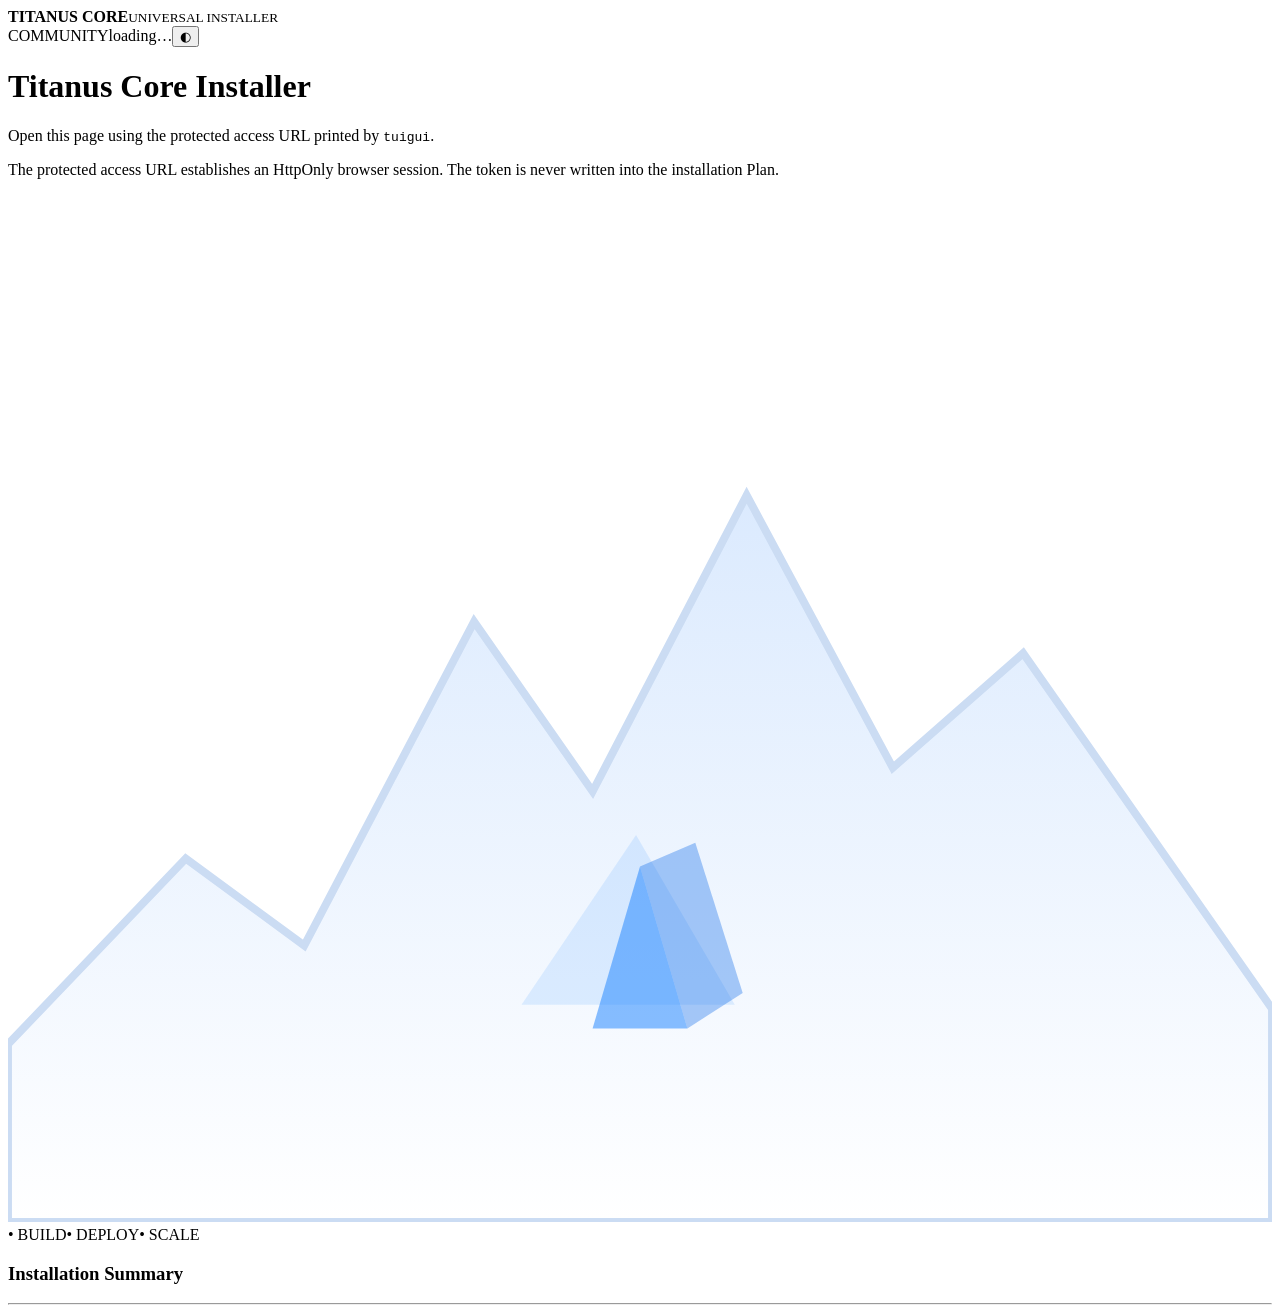
==== internal/webinstaller/assets/index.html @ 577bbcd4 "web-installer: add internal/webinstaller/assets/index.html" ====
<!doctype html>
<html lang="en">
<head>
  <meta charset="utf-8">
  <meta name="viewport" content="width=device-width, initial-scale=1">
  <title>Titanus Core Universal Installer</title>
  <link rel="stylesheet" href="/style.css">
</head>
<body>
  <header class="topbar">
    <div class="brand">
      <div class="brand-mark" aria-hidden="true"><span></span></div>
      <div><strong>TITANUS CORE</strong><small>UNIVERSAL INSTALLER</small></div>
    </div>
    <div class="top-actions"><span id="editionBadge" class="badge">COMMUNITY</span><span id="versionText">loading…</span><button id="themeButton" class="icon-button" aria-label="Toggle contrast">◐</button></div>
  </header>

  <div id="accessGate" class="access-gate hidden">
    <div class="access-card">
      <div class="brand-mark large"><span></span></div>
      <h1>Titanus Core Installer</h1>
      <p>Open this page using the protected access URL printed by <code>tuigui</code>.</p>
      <p class="muted">The protected access URL establishes an HttpOnly browser session. The token is never written into the installation Plan.</p>
    </div>
  </div>

  <div id="appShell" class="app-shell hidden">
    <aside class="sidebar">
      <nav id="stepNav" class="steps" aria-label="Installation steps"></nav>
      <div class="mountain-panel">
        <svg viewBox="0 0 320 260" role="img" aria-label="Titanus mountain motif">
          <defs><linearGradient id="mtn" x1="0" x2="0" y1="0" y2="1"><stop stop-color="#dbeafe"/><stop offset="1" stop-color="#ffffff"/></linearGradient></defs>
          <path d="M0 215 L45 168 75 190 118 108 148 151 187 76 224 145 257 116 320 206 320 260 0 260Z" fill="url(#mtn)" stroke="#cbdcf3" stroke-width="2"/>
          <path d="M130 205 L159 162 184 205Z" fill="#1f84ff" opacity=".12"/>
          <path d="M148 211 L160 170 172 211Z" fill="#1f84ff" opacity=".52"/>
          <path d="M160 170 L172 211 186 202 174 164Z" fill="#0b68e9" opacity=".35"/>
        </svg>
        <div class="motto"><span>• BUILD</span><span>• DEPLOY</span><span>• SCALE</span></div>
      </div>
    </aside>

    <main class="content">
      <section id="workspace" class="workspace"></section>
    </main>

    <aside class="summary-panel">
      <div class="summary-card">
        <h3>Installation Summary</h3>
        <dl id="summaryList"></dl>
        <hr>
        <div id="summaryDetails"></div>
      </div>
    </aside>
  </div>

  <div id="toast" class="toast hidden" role="status"></div>
  <script src="/app.js"></script>
</body>
</html>
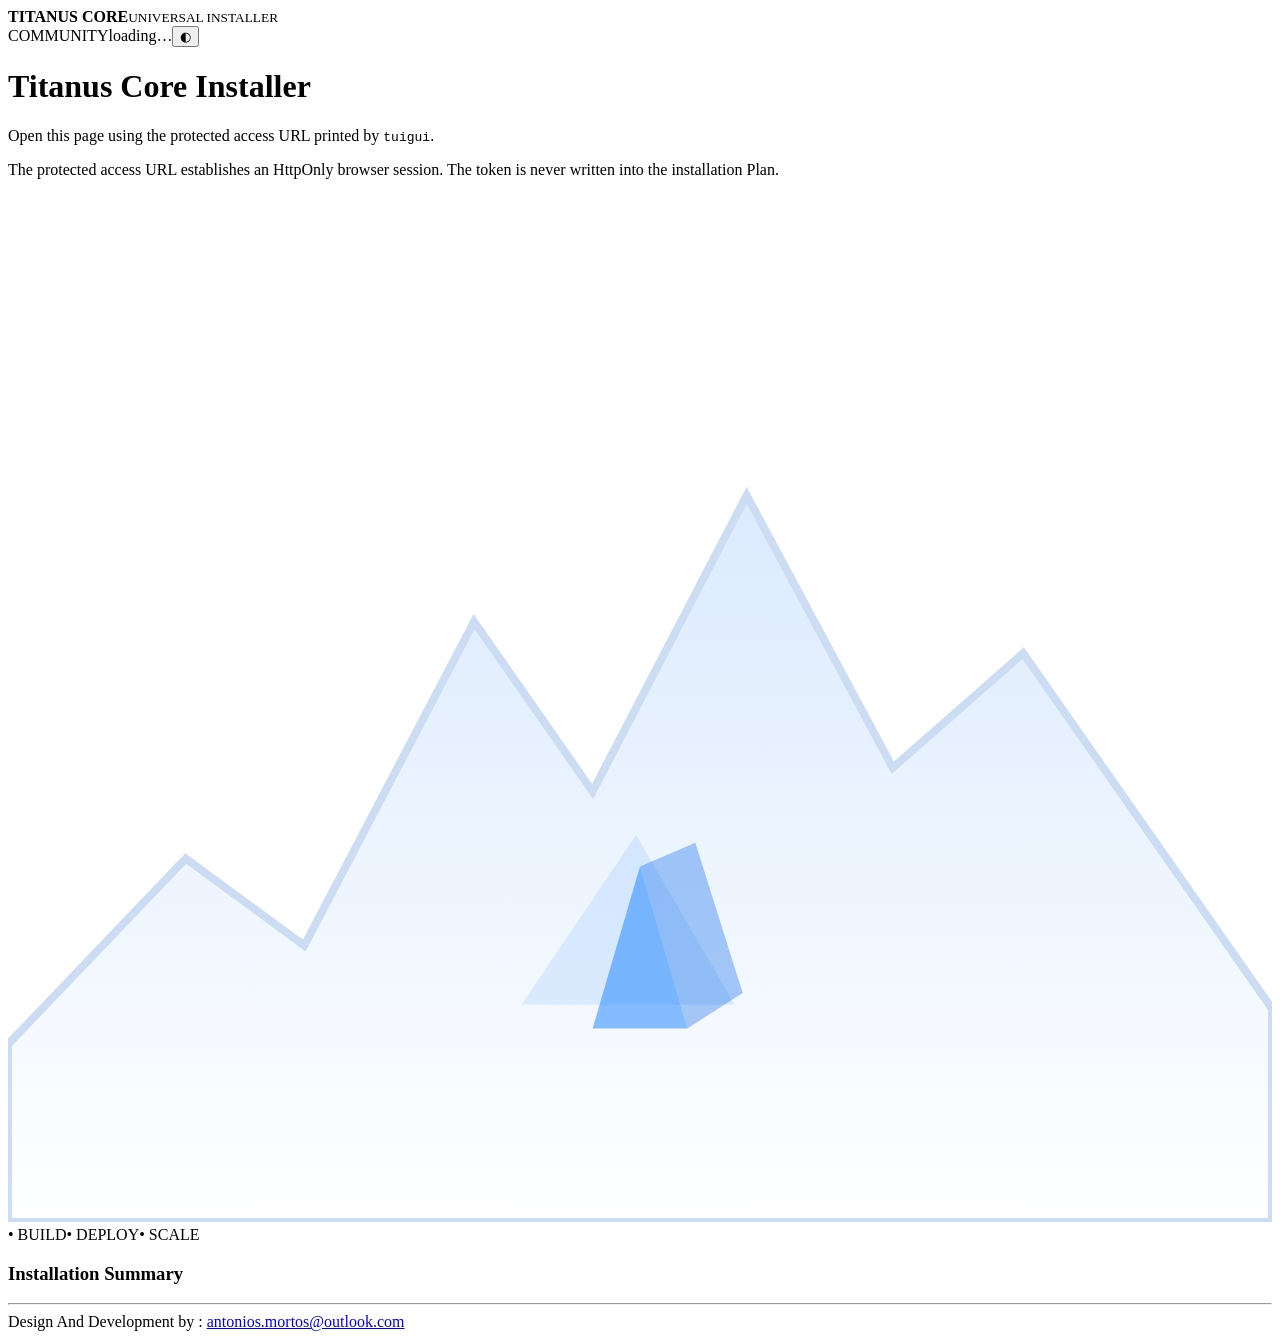
==== commit a70148cc: "web-installer: stream cluster acceptance and durable Complete reports Move live completion into read" ====
--- a/internal/webinstaller/assets/index.html
+++ b/internal/webinstaller/assets/index.html
@@ -53,6 +53,7 @@
     </aside>
   </div>
 
+  <footer class="developer-credit">Design And Development by : <a href="mailto:antonios.mortos@outlook.com">antonios.mortos@outlook.com</a></footer>
   <div id="toast" class="toast hidden" role="status"></div>
   <script src="/app.js"></script>
 </body>
